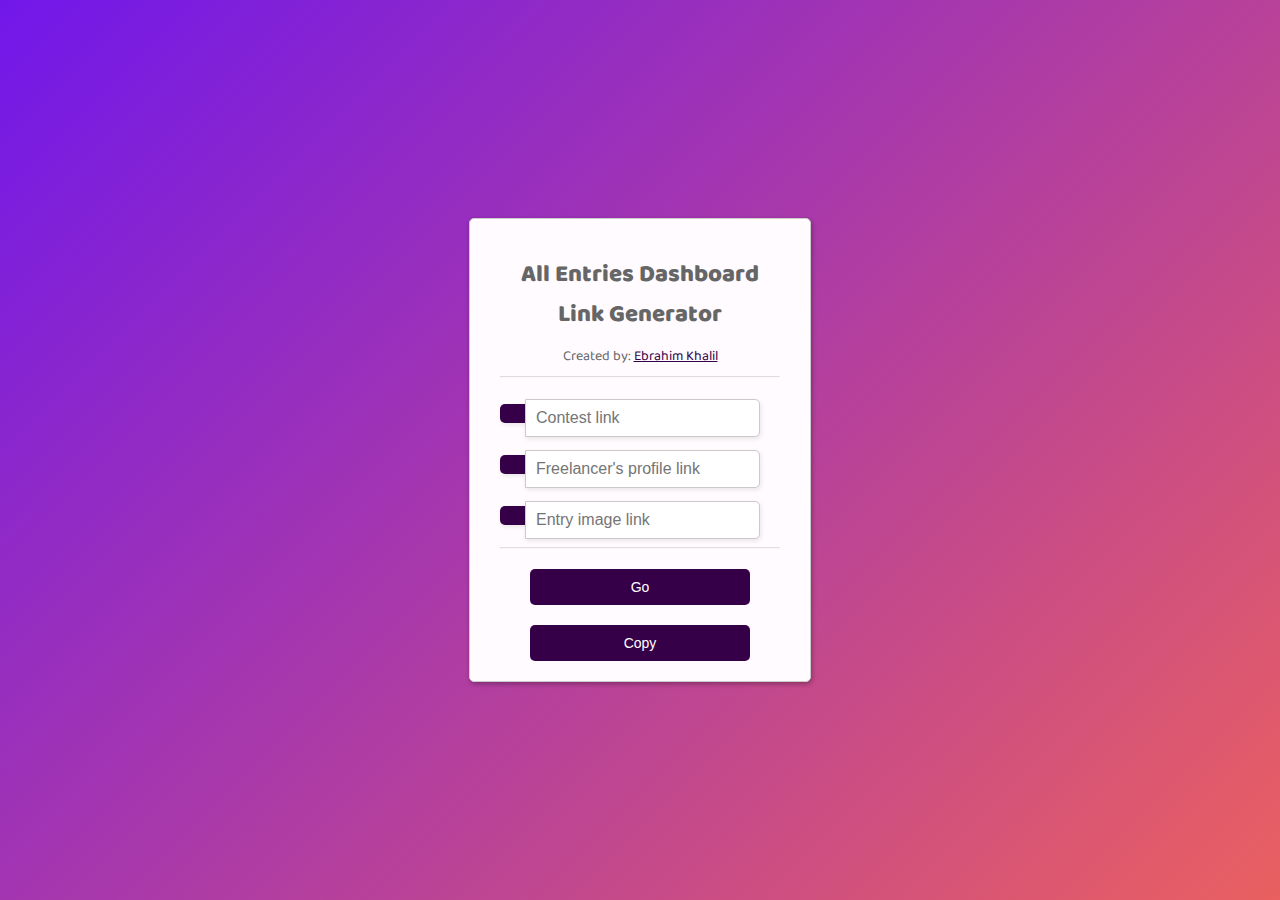
==== all-entries-dashboard/index.html @ 03f8cdd6 "Update index.html" ====
<!DOCTYPE html><html lang="en"><head><meta charset="UTF-8"><meta name="viewport" content="width=device-width,initial-scale=1,shrink-to-fit=no"><meta http-equiv="X-UA-Compatible" content="IE=edge"><title>Link Generator by Ebrahim Khalil</title><link rel="shortcut icon" type="image/x-icon" href="assets/favicon.ico"><link rel="stylesheet" href="https://use.fontawesome.com/releases/v5.4.1/css/all.css" integrity="sha384-5sAR7xN1Nv6T6+dT2mhtzEpVJvfS3NScPQTrOxhwjIuvcA67KV2R5Jz6kr4abQsz" crossorigin="anonymous"><link rel="stylesheet" href="https://fonticons-free-fonticons.netdna-ssl.com/kits/1ce05b4b/publications/122407/woff2.css" media="all"><link rel="stylesheet" href="assets/style.css"></head><body><div class="main-block"><h1>All Entries Dashboard<br>Link Generator</h1><p id="creator">Created by: <a href="https://www.facebook.com/ebrahim.fb">Ebrahim Khalil</a></p><div id="form"><hr><label id="icon" for="contest_link"><i class="fas fa-link"></i></label><input type="text" name="contest_link" id="contest_link" placeholder="Contest link" required><label id="icon" for="profile_link"><i class="fas fa-user"></i></label><input type="text" name="profile_link" id="profile_link" placeholder="Freelancer's profile link" required><label id="icon" for="image_link"><i class="fas fa-image"></i></label><input type="text" name="image_link" id="image_link" placeholder="Entry image link" required><hr><div class="btn-block"><button type="submit" id="go">Go</button><button type="button" id="copy" style="padding-top:10px;">Copy</button></div></div></div>
<script>

document.querySelector("#go").addEventListener("click",function(){
window.location.href=document.querySelector("#contest_link").value+"-by-"+document.querySelector("#profile_link").value.split("/")[4]+"-"+document.querySelector("#image_link").value.split("/")[5]+".html?ngsw-bypass=&w=f";
});
  
document.querySelector("#go").addEventListener("click",function(){
  navigator.clipboard.writeText(document.querySelector("#contest_link").value+"-by-"+document.querySelector("#profile_link").value.split("/")[4]+"-"+document.querySelector("#image_link").value.split("/")[5]+".html?ngsw-bypass=&w=f");
});

</script></body></html>
---- all-entries-dashboard/assets/style.css ----
@import url('https://fonts.googleapis.com/css2?family=Baloo+Da+2&display=swap');body{background:linear-gradient(135deg, #7117ea 0%,#ea6060 100%)}#icon,label{display:inline-block}#icon,button{background:#360049;color:#fff}#creator,#icon,.btn-block,h1{text-align:center}body,html{display:flex;justify-content:center;height:100%}body,div,form,input,p{padding:0;margin:0;outline:0;font-family: Arial,sans-serif;font-size:16px;color:#666}h1{margin-bottom:0}h1, #creator{font-family: 'Baloo Da 2',Arial, sans-serif}.main-block,button,h1{padding:10px 0}h1{font-size:24px;font-weight:900}p{font-size:14px}hr{color:#a9a9a9;opacity:.3}.main-block{max-width:340px;margin:auto;border-radius:5px;border:1px solid #ccc;box-shadow:1px 2px 5px rgba(0,0,0,.31);background:#fffbff}div{margin:0 30px}label#icon{margin:0;border-radius:5px 0 0 5px}label.radio{position:relative;padding-top:4px;margin-right:20px;text-indent:30px;overflow:visible;cursor:pointer}input[type=text]{width:calc(100% - 57px);height:36px;margin:13px 0 0 -5px;padding-left:10px;border-radius:0 5px 5px 0;border:1px solid #cbc9c9;box-shadow:1px 2px 5px rgba(0,0,0,.09);background:#fff}#icon{padding:9.3px 15px;box-shadow:1px 2px 5px rgba(0,0,0,.09)}.btn-block{margin-top:10px}button{width:100%;margin:10px auto;border-radius:5px;border:none;font-size:14px}button:hover{background:#57026C}a{color:#360049}
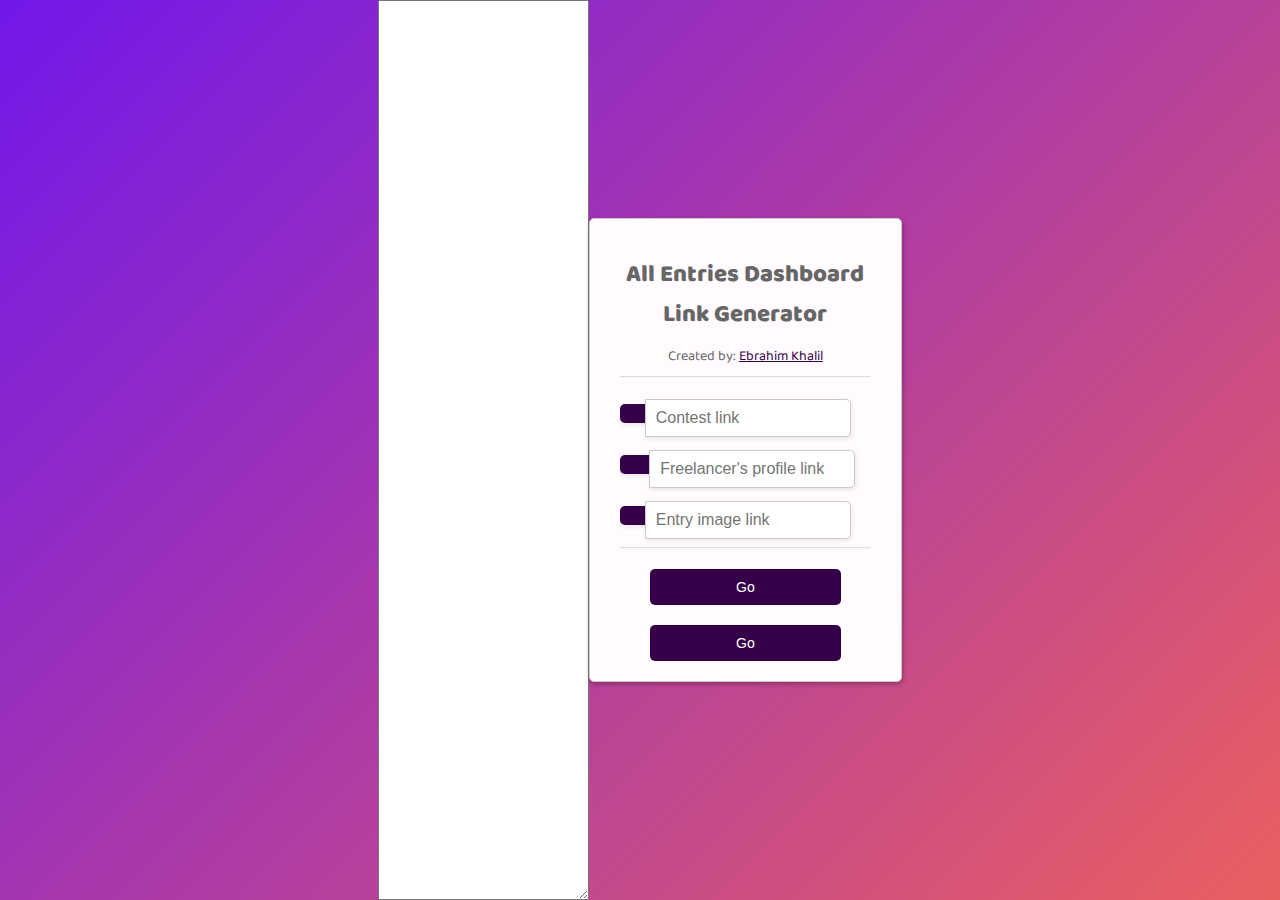
==== commit ca9bd5d9: "Update index.html" ====
--- a/all-entries-dashboard/index.html
+++ b/all-entries-dashboard/index.html
@@ -1,12 +1,54 @@
-<!DOCTYPE html><html lang="en"><head><meta charset="UTF-8"><meta name="viewport" content="width=device-width,initial-scale=1,shrink-to-fit=no"><meta http-equiv="X-UA-Compatible" content="IE=edge"><title>Link Generator by Ebrahim Khalil</title><link rel="shortcut icon" type="image/x-icon" href="assets/favicon.ico"><link rel="stylesheet" href="https://use.fontawesome.com/releases/v5.4.1/css/all.css" integrity="sha384-5sAR7xN1Nv6T6+dT2mhtzEpVJvfS3NScPQTrOxhwjIuvcA67KV2R5Jz6kr4abQsz" crossorigin="anonymous"><link rel="stylesheet" href="https://fonticons-free-fonticons.netdna-ssl.com/kits/1ce05b4b/publications/122407/woff2.css" media="all"><link rel="stylesheet" href="assets/style.css"></head><body><div class="main-block"><h1>All Entries Dashboard<br>Link Generator</h1><p id="creator">Created by: <a href="https://www.facebook.com/ebrahim.fb">Ebrahim Khalil</a></p><div id="form"><hr><label id="icon" for="contest_link"><i class="fas fa-link"></i></label><input type="text" name="contest_link" id="contest_link" placeholder="Contest link" required><label id="icon" for="profile_link"><i class="fas fa-user"></i></label><input type="text" name="profile_link" id="profile_link" placeholder="Freelancer's profile link" required><label id="icon" for="image_link"><i class="fas fa-image"></i></label><input type="text" name="image_link" id="image_link" placeholder="Entry image link" required><hr><div class="btn-block"><button type="submit" id="go">Go</button><button type="button" id="copy" style="padding-top:10px;">Copy</button></div></div></div>
-<script>
+<!DOCTYPE html>
+<html lang="en">
 
-document.querySelector("#go").addEventListener("click",function(){
-window.location.href=document.querySelector("#contest_link").value+"-by-"+document.querySelector("#profile_link").value.split("/")[4]+"-"+document.querySelector("#image_link").value.split("/")[5]+".html?ngsw-bypass=&w=f";
-});
-  
-document.querySelector("#go").addEventListener("click",function(){
-  navigator.clipboard.writeText(document.querySelector("#contest_link").value+"-by-"+document.querySelector("#profile_link").value.split("/")[4]+"-"+document.querySelector("#image_link").value.split("/")[5]+".html?ngsw-bypass=&w=f");
-});
+<head>
+    <meta charset="UTF-8">
+    <meta name="viewport" content="width=device-width,initial-scale=1,shrink-to-fit=no">
+    <meta http-equiv="X-UA-Compatible" content="IE=edge">
+    <title>Link Generator by Ebrahim Khalil</title>
+    <link rel="shortcut icon" type="image/x-icon" href="assets/favicon.ico">
+    <link rel="stylesheet" href="https://use.fontawesome.com/releases/v5.4.1/css/all.css" integrity="sha384-5sAR7xN1Nv6T6+dT2mhtzEpVJvfS3NScPQTrOxhwjIuvcA67KV2R5Jz6kr4abQsz" crossorigin="anonymous">
+    <link rel="stylesheet" href="https://fonticons-free-fonticons.netdna-ssl.com/kits/1ce05b4b/publications/122407/woff2.css" media="all">
+    <link rel="stylesheet" href="assets/style.css">
+</head>
 
-</script></body></html>
+<body>
+	<textarea id="draft" rows="4" style="width:100%;"></textarea>
+    <div class="main-block">
+        <h1>All Entries Dashboard<br>Link Generator</h1>
+        <p id="creator">Created by: <a href="https://www.facebook.com/ebrahim.fb">Ebrahim Khalil</a></p>
+        <div id="form">
+            <hr><label id="icon" for="contest_link"><i class="fas fa-link"></i></label><input type="text" name="contest_link" id="contest_link" placeholder="Contest link" required><label id="icon" for="profile_link"><i class="fas fa-user"></i></label>
+            <input
+                type="text" name="profile_link" id="profile_link" placeholder="Freelancer's profile link" required><label id="icon" for="image_link"><i class="fas fa-image"></i></label><input type="text" name="image_link" id="image_link" placeholder="Entry image link" required>
+                <hr>
+                <div class="btn-block"><button type="button" id="go">Go</button><button type="button" id="copy">Go</button></div>
+        </div>
+    </div>
+    <script>
+
+    	// selector
+    	e = selector => document.querySelector(selector);
+
+    	// go to all entries page
+        e("#go").addEventListener("click", function() {
+            window.location.href = e("#contest_link").value + "-by-" + e("#profile_link").value.split("/")[4] + "-" + e("#image_link").value.split("/")[5] + ".html?ngsw-bypass=&w=f";
+        });
+
+        // after clicking copy
+        e("#copy").addEventListener("click", function() {
+
+        	// copy link
+            let link = e("#contest_link").value + "-by-" + e("#profile_link").value.split("/")[4] + "-" + e("#image_link").value.split("/")[5] + ".html?ngsw-bypass=&w=f";
+            navigator.clipboard.writeText(link);
+
+            // show notification
+  			e("body").innerHTML = `<div id="custom_notification" style="position:fixed;top:0;left:0;padding:2rem;z-index:100;width:100%;text-align:center;background:#156767;color:#fff;">SVG is Successfully copied to clipboard....</div>`;
+			setTimeout(function(){e("#custom_notification").remove()}, 3000);
+
+        });
+
+    </script>
+</body>
+
+</html>
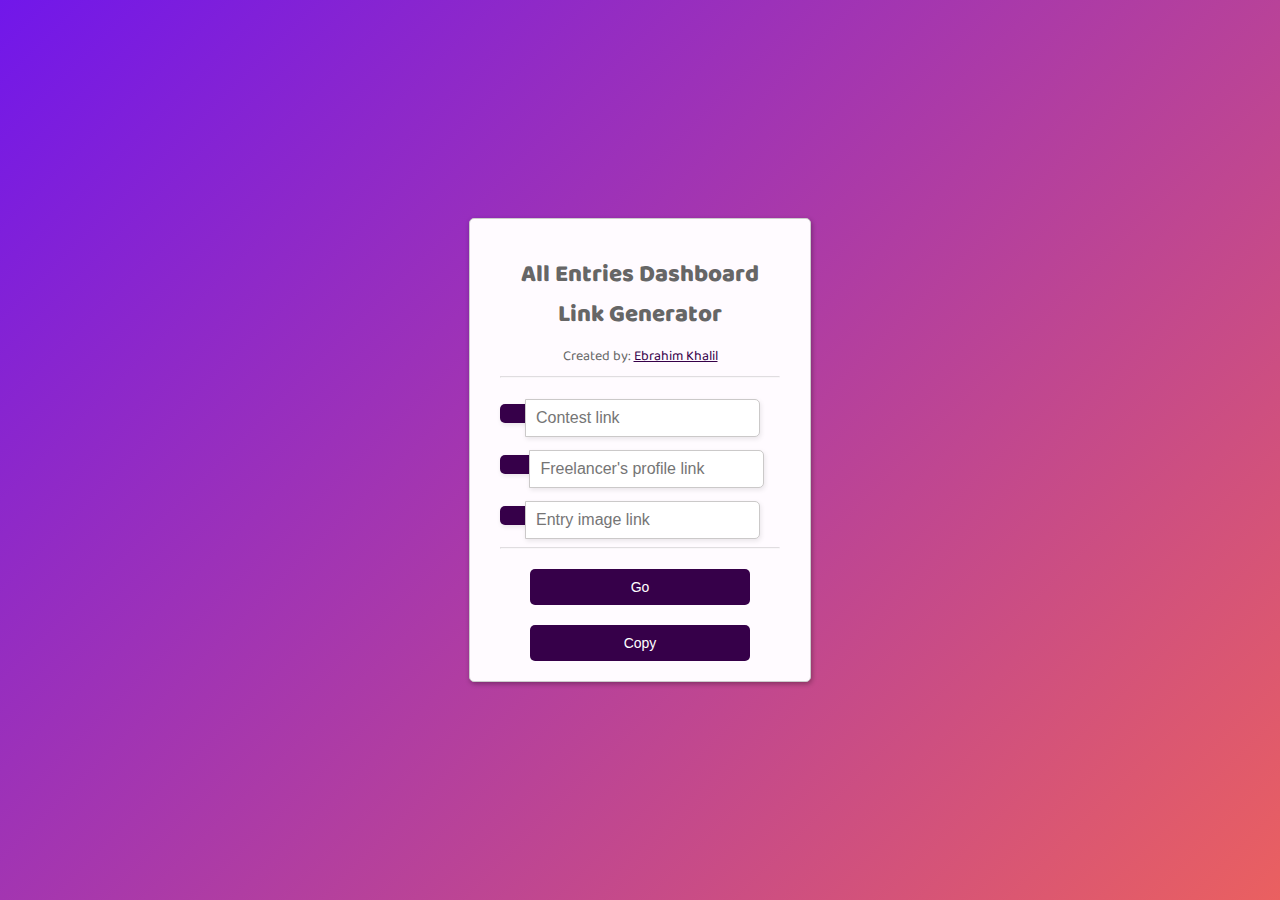
==== commit a4a86bac: "Update index.html" ====
--- a/all-entries-dashboard/index.html
+++ b/all-entries-dashboard/index.html
@@ -2,53 +2,52 @@
 <html lang="en">
 
 <head>
-    <meta charset="UTF-8">
-    <meta name="viewport" content="width=device-width,initial-scale=1,shrink-to-fit=no">
-    <meta http-equiv="X-UA-Compatible" content="IE=edge">
-    <title>Link Generator by Ebrahim Khalil</title>
-    <link rel="shortcut icon" type="image/x-icon" href="assets/favicon.ico">
-    <link rel="stylesheet" href="https://use.fontawesome.com/releases/v5.4.1/css/all.css" integrity="sha384-5sAR7xN1Nv6T6+dT2mhtzEpVJvfS3NScPQTrOxhwjIuvcA67KV2R5Jz6kr4abQsz" crossorigin="anonymous">
-    <link rel="stylesheet" href="https://fonticons-free-fonticons.netdna-ssl.com/kits/1ce05b4b/publications/122407/woff2.css" media="all">
-    <link rel="stylesheet" href="assets/style.css">
+	<meta charset="UTF-8">
+	<meta name="viewport" content="width=device-width,initial-scale=1,shrink-to-fit=no">
+	<meta http-equiv="X-UA-Compatible" content="IE=edge">
+	<title>Link Generator by Ebrahim Khalil</title>
+	<link rel="shortcut icon" type="image/x-icon" href="assets/favicon.ico">
+	<link rel="stylesheet" href="https://use.fontawesome.com/releases/v5.4.1/css/all.css" integrity="sha384-5sAR7xN1Nv6T6+dT2mhtzEpVJvfS3NScPQTrOxhwjIuvcA67KV2R5Jz6kr4abQsz" crossorigin="anonymous">
+	<link rel="stylesheet" href="https://fonticons-free-fonticons.netdna-ssl.com/kits/1ce05b4b/publications/122407/woff2.css" media="all">
+	<link rel="stylesheet" href="assets/style.css">
 </head>
 
 <body>
-	<textarea id="draft" rows="4" style="width:100%;"></textarea>
-    <div class="main-block">
-        <h1>All Entries Dashboard<br>Link Generator</h1>
-        <p id="creator">Created by: <a href="https://www.facebook.com/ebrahim.fb">Ebrahim Khalil</a></p>
-        <div id="form">
-            <hr><label id="icon" for="contest_link"><i class="fas fa-link"></i></label><input type="text" name="contest_link" id="contest_link" placeholder="Contest link" required><label id="icon" for="profile_link"><i class="fas fa-user"></i></label>
-            <input
-                type="text" name="profile_link" id="profile_link" placeholder="Freelancer's profile link" required><label id="icon" for="image_link"><i class="fas fa-image"></i></label><input type="text" name="image_link" id="image_link" placeholder="Entry image link" required>
-                <hr>
-                <div class="btn-block"><button type="button" id="go">Go</button><button type="button" id="copy">Go</button></div>
-        </div>
-    </div>
-    <script>
+	<div class="main-block">
+		<h1>All Entries Dashboard<br>Link Generator</h1>
+		<p id="creator">Created by: <a href="https://www.facebook.com/ebrahim.fb">Ebrahim Khalil</a></p>
+		<div id="form">
+			<hr><label id="icon" for="contest_link"><i class="fas fa-link"></i></label><input type="text" name="contest_link" id="contest_link" placeholder="Contest link" required><label id="icon" for="profile_link"><i class="fas fa-user"></i></label>
+			<input
+				type="text" name="profile_link" id="profile_link" placeholder="Freelancer's profile link" required><label id="icon" for="image_link"><i class="fas fa-image"></i></label><input type="text" name="image_link" id="image_link" placeholder="Entry image link" required>
+				<hr>
+				<div class="btn-block"><button type="button" id="go">Go</button><button type="button" id="copy">Copy</button></div>
+		</div>
+	</div>
+	<script>
 
-    	// selector
-    	e = selector => document.querySelector(selector);
+		// selector
+		e = selector => document.querySelector(selector);
 
-    	// go to all entries page
-        e("#go").addEventListener("click", function() {
-            window.location.href = e("#contest_link").value + "-by-" + e("#profile_link").value.split("/")[4] + "-" + e("#image_link").value.split("/")[5] + ".html?ngsw-bypass=&w=f";
-        });
+		// go to all entries page
+		e("#go").addEventListener("click", function() {
+			window.location.href = e("#contest_link").value + "-by-" + e("#profile_link").value.split("/")[4] + "-" + e("#image_link").value.split("/")[5] + ".html?ngsw-bypass=&w=f";
+		});
 
-        // after clicking copy
-        e("#copy").addEventListener("click", function() {
+		// after clicking copy
+		e("#copy").addEventListener("click", function() {
 
-        	// copy link
-            let link = e("#contest_link").value + "-by-" + e("#profile_link").value.split("/")[4] + "-" + e("#image_link").value.split("/")[5] + ".html?ngsw-bypass=&w=f";
-            navigator.clipboard.writeText(link);
+			// copy link
+			let link = e("#contest_link").value + "-by-" + e("#profile_link").value.split("/")[4] + "-" + e("#image_link").value.split("/")[5] + ".html?ngsw-bypass=&w=f";
+			navigator.clipboard.writeText(link);
 
-            // show notification
-  			e("body").innerHTML = `<div id="custom_notification" style="position:fixed;top:0;left:0;padding:2rem;z-index:100;width:100%;text-align:center;background:#156767;color:#fff;">SVG is Successfully copied to clipboard....</div>`;
+			// show notification
+  			e("body").innerHTML += `<div id="custom_notification" style="position:fixed;top:0;left:0;margin:0;padding:2rem;z-index:100;width:100%;text-align:center;background:#156767;color:#fff;">Successfully copied to clipboard....</div>`;
 			setTimeout(function(){e("#custom_notification").remove()}, 3000);
 
-        });
+		});
 
-    </script>
+	</script>
 </body>
 
 </html>
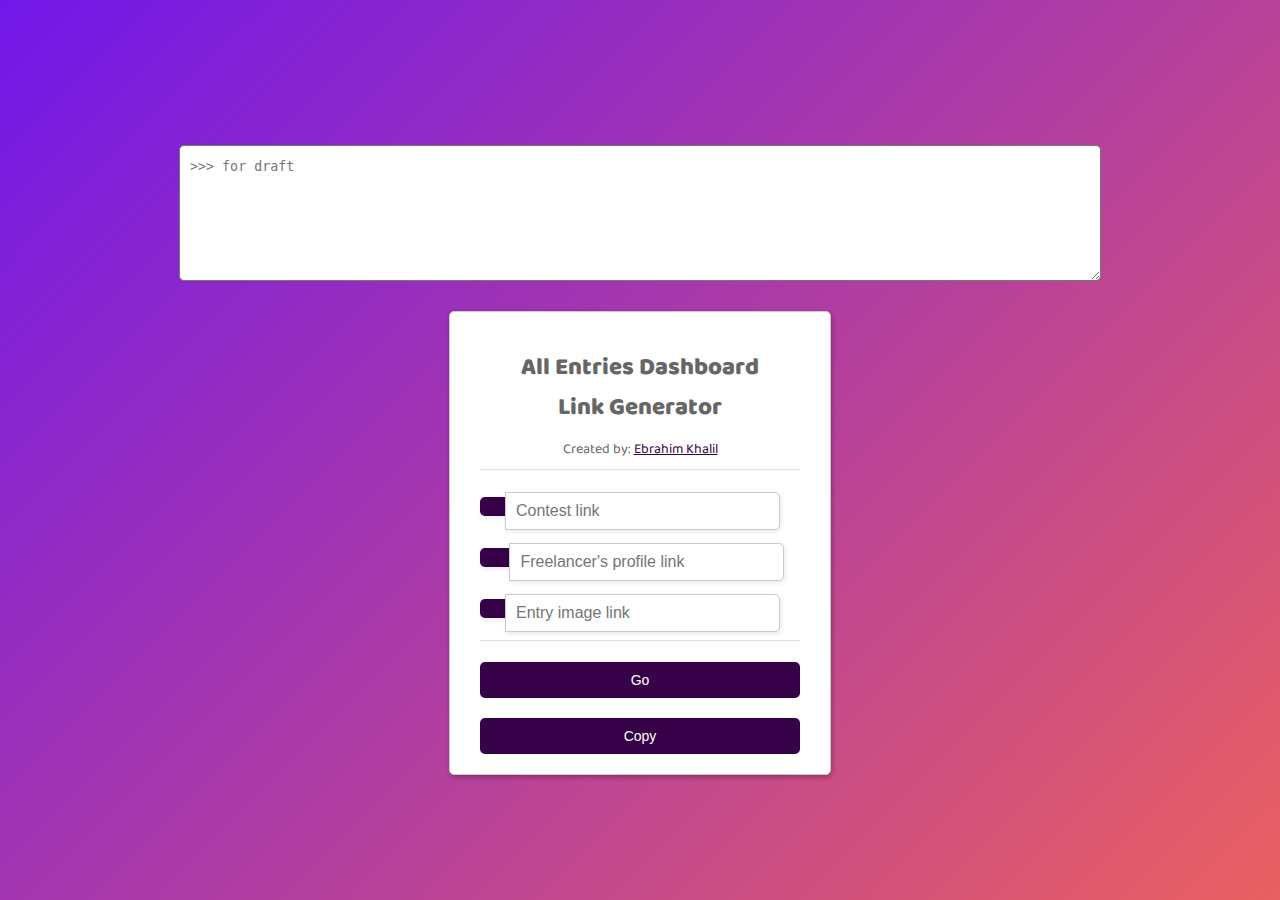
==== commit 7180f440: "Update index.html" ====
--- a/all-entries-dashboard/index.html
+++ b/all-entries-dashboard/index.html
@@ -2,52 +2,55 @@
 <html lang="en">
 
 <head>
-	<meta charset="UTF-8">
-	<meta name="viewport" content="width=device-width,initial-scale=1,shrink-to-fit=no">
-	<meta http-equiv="X-UA-Compatible" content="IE=edge">
-	<title>Link Generator by Ebrahim Khalil</title>
-	<link rel="shortcut icon" type="image/x-icon" href="assets/favicon.ico">
-	<link rel="stylesheet" href="https://use.fontawesome.com/releases/v5.4.1/css/all.css" integrity="sha384-5sAR7xN1Nv6T6+dT2mhtzEpVJvfS3NScPQTrOxhwjIuvcA67KV2R5Jz6kr4abQsz" crossorigin="anonymous">
-	<link rel="stylesheet" href="https://fonticons-free-fonticons.netdna-ssl.com/kits/1ce05b4b/publications/122407/woff2.css" media="all">
-	<link rel="stylesheet" href="assets/style.css">
+    <meta charset="UTF-8">
+    <meta name="viewport" content="width=device-width,initial-scale=1,shrink-to-fit=no">
+    <meta http-equiv="X-UA-Compatible" content="IE=edge">
+    <title>Link Generator by Ebrahim Khalil</title>
+    <link rel="shortcut icon" type="image/x-icon" href="assets/favicon.ico">
+    <link rel="stylesheet" href="https://use.fontawesome.com/releases/v5.4.1/css/all.css" integrity="sha384-5sAR7xN1Nv6T6+dT2mhtzEpVJvfS3NScPQTrOxhwjIuvcA67KV2R5Jz6kr4abQsz" crossorigin="anonymous">
+    <link rel="stylesheet" href="https://fonticons-free-fonticons.netdna-ssl.com/kits/1ce05b4b/publications/122407/woff2.css" media="all">
+    <link rel="stylesheet" href="assets/style.css">
 </head>
 
 <body>
-	<div class="main-block">
-		<h1>All Entries Dashboard<br>Link Generator</h1>
-		<p id="creator">Created by: <a href="https://www.facebook.com/ebrahim.fb">Ebrahim Khalil</a></p>
-		<div id="form">
-			<hr><label id="icon" for="contest_link"><i class="fas fa-link"></i></label><input type="text" name="contest_link" id="contest_link" placeholder="Contest link" required><label id="icon" for="profile_link"><i class="fas fa-user"></i></label>
-			<input
-				type="text" name="profile_link" id="profile_link" placeholder="Freelancer's profile link" required><label id="icon" for="image_link"><i class="fas fa-image"></i></label><input type="text" name="image_link" id="image_link" placeholder="Entry image link" required>
-				<hr>
-				<div class="btn-block"><button type="button" id="go">Go</button><button type="button" id="copy">Copy</button></div>
-		</div>
-	</div>
-	<script>
+    <div class="container">
+        <textarea rows="5" wrap = "off" id="draft" name="draft" placeholder=">>> for draft" spellcheck="false"></textarea>
+        <div class="main-block">
+            <h1>All Entries Dashboard<br>Link Generator</h1>
+            <p id="creator">Created by: <a href="https://www.facebook.com/ebrahim.fb">Ebrahim Khalil</a></p>
+            <div id="form">
+                <hr><label id="icon" for="contest_link"><i class="fas fa-link"></i></label><input type="text" name="contest_link" id="contest_link" placeholder="Contest link" required><label id="icon" for="profile_link"><i class="fas fa-user"></i></label>
+                <input
+                    type="text" name="profile_link" id="profile_link" placeholder="Freelancer's profile link" required><label id="icon" for="image_link"><i class="fas fa-image"></i></label><input type="text" name="image_link" id="image_link" placeholder="Entry image link" required>
+                    <hr>
+                    <div class="btn-block"><button type="button" id="go">Go</button><button type="button" id="copy">Copy</button></div>
+            </div>
+        </div>
+    </div>
+    <script>
 
-		// selector
-		e = selector => document.querySelector(selector);
+        // selector
+        e = selector => document.querySelector(selector);
 
-		// go to all entries page
-		e("#go").addEventListener("click", function() {
-			window.location.href = e("#contest_link").value + "-by-" + e("#profile_link").value.split("/")[4] + "-" + e("#image_link").value.split("/")[5] + ".html?ngsw-bypass=&w=f";
-		});
+        // go to all entries page
+        e("#go").addEventListener("click", function() {
+            window.location.href = e("#contest_link").value + "-by-" + e("#profile_link").value.split("/")[4] + "-" + e("#image_link").value.split("/")[5] + ".html?ngsw-bypass=&w=f";
+        });
 
-		// after clicking copy
-		e("#copy").addEventListener("click", function() {
+        // after clicking copy
+        e("#copy").addEventListener("click", function() {
 
-			// copy link
-			let link = e("#contest_link").value + "-by-" + e("#profile_link").value.split("/")[4] + "-" + e("#image_link").value.split("/")[5] + ".html?ngsw-bypass=&w=f";
-			navigator.clipboard.writeText(link);
+            // copy link
+            let link = e("#contest_link").value + "-by-" + e("#profile_link").value.split("/")[4] + "-" + e("#image_link").value.split("/")[5] + ".html?ngsw-bypass=&w=f";
+            navigator.clipboard.writeText(link);
 
-			// show notification
-  			e("body").innerHTML += `<div id="custom_notification" style="position:fixed;top:0;left:0;margin:0;padding:2rem;z-index:100;width:100%;text-align:center;background:#156767;color:#fff;">Successfully copied to clipboard....</div>`;
-			setTimeout(function(){e("#custom_notification").remove()}, 3000);
+            // show notification
+            e("body").innerHTML += `<div id="custom_notification" style="position:fixed;top:0;left:0;margin:0;padding:2rem;z-index:100;width:100%;text-align:center;background:#156767;color:#fff;">Successfully copied to clipboard....</div>`;
+            setTimeout(function(){e("#custom_notification").remove()}, 3000);
 
-		});
+        });
 
-	</script>
+    </script>
 </body>
 
 </html>
--- a/all-entries-dashboard/assets/style.css
+++ b/all-entries-dashboard/assets/style.css
@@ -1 +1,118 @@
-@import url('https://fonts.googleapis.com/css2?family=Baloo+Da+2&display=swap');body{background:linear-gradient(135deg, #7117ea 0%,#ea6060 100%)}#icon,label{display:inline-block}#icon,button{background:#360049;color:#fff}#creator,#icon,.btn-block,h1{text-align:center}body,html{display:flex;justify-content:center;height:100%}body,div,form,input,p{padding:0;margin:0;outline:0;font-family: Arial,sans-serif;font-size:16px;color:#666}h1{margin-bottom:0}h1, #creator{font-family: 'Baloo Da 2',Arial, sans-serif}.main-block,button,h1{padding:10px 0}h1{font-size:24px;font-weight:900}p{font-size:14px}hr{color:#a9a9a9;opacity:.3}.main-block{max-width:340px;margin:auto;border-radius:5px;border:1px solid #ccc;box-shadow:1px 2px 5px rgba(0,0,0,.31);background:#fffbff}div{margin:0 30px}label#icon{margin:0;border-radius:5px 0 0 5px}label.radio{position:relative;padding-top:4px;margin-right:20px;text-indent:30px;overflow:visible;cursor:pointer}input[type=text]{width:calc(100% - 57px);height:36px;margin:13px 0 0 -5px;padding-left:10px;border-radius:0 5px 5px 0;border:1px solid #cbc9c9;box-shadow:1px 2px 5px rgba(0,0,0,.09);background:#fff}#icon{padding:9.3px 15px;box-shadow:1px 2px 5px rgba(0,0,0,.09)}.btn-block{margin-top:10px}button{width:100%;margin:10px auto;border-radius:5px;border:none;font-size:14px}button:hover{background:#57026C}a{color:#360049}
+@import url("https://fonts.googleapis.com/css2?family=Baloo+Da+2&display=swap");
+html, body {
+    height: 100%;
+}
+body {
+    background: linear-gradient(135deg, #7117ea 0%, #ea6060 100%);
+}
+.container {
+    display: flex;
+    flex-direction: column;
+    justify-content: center;
+    align-items: center;
+    height: 100%;
+    margin: 0 30px;
+}
+textarea {
+    width: 100%;
+    max-width: 900px;
+    margin-top: 20px;
+    padding: 10px;
+    border-radius: 5px;
+    line-height: 1.7;
+}
+#form {
+    margin: 0 30px;
+}
+#icon,
+label {
+    display: inline-block;
+}
+#icon,
+button {
+    background: #360049;
+    color: #fff;
+}
+#creator,
+#icon,
+.btn-block,
+h1 {
+    text-align: center;
+}
+body,
+div,
+form,
+input,
+p {
+    padding: 0;
+    margin: 0;
+    outline: 0;
+    font-family: Arial, sans-serif;
+    font-size: 16px;
+    color: #666;
+}
+h1 {
+    margin-bottom: 0;
+}
+h1,
+#creator {
+    font-family: "Baloo Da 2", Arial, sans-serif;
+}
+.main-block,
+button,
+h1 {
+    padding: 10px 0;
+}
+h1 {
+    font-size: 24px;
+    font-weight: 900;
+}
+p {
+    font-size: 14px;
+}
+hr {
+    color: #a9a9a9;
+    opacity: 0.3;
+}
+.main-block {
+    max-width: 380px;
+    margin-top: 30px;
+    border-radius: 5px;
+    border: 1px solid #ccc;
+    box-shadow: 1px 2px 5px rgba(0, 0, 0, 0.31);
+    background: white;
+}
+label#icon {
+    margin: 0;
+    border-radius: 5px 0 0 5px;
+}
+input[type="text"] {
+    width: calc(100% - 57px);
+    height: 36px;
+    margin: 13px 0 0 -5px;
+    padding-left: 10px;
+    border-radius: 0 5px 5px 0;
+    border: 1px solid #cbc9c9;
+    box-shadow: 1px 2px 5px rgba(0, 0, 0, 0.09);
+    background: #fff;
+}
+#icon {
+    padding: 9.3px 15px;
+    box-shadow: 1px 2px 5px rgba(0, 0, 0, 0.09);
+}
+.btn-block {
+    margin-top: 10px;
+}
+button {
+    width: 100%;
+    margin: 10px auto;
+    border-radius: 5px;
+    border: none;
+    font-size: 14px;
+}
+button:hover {
+    background: #57026c;
+}
+a {
+    color: #360049;
+}
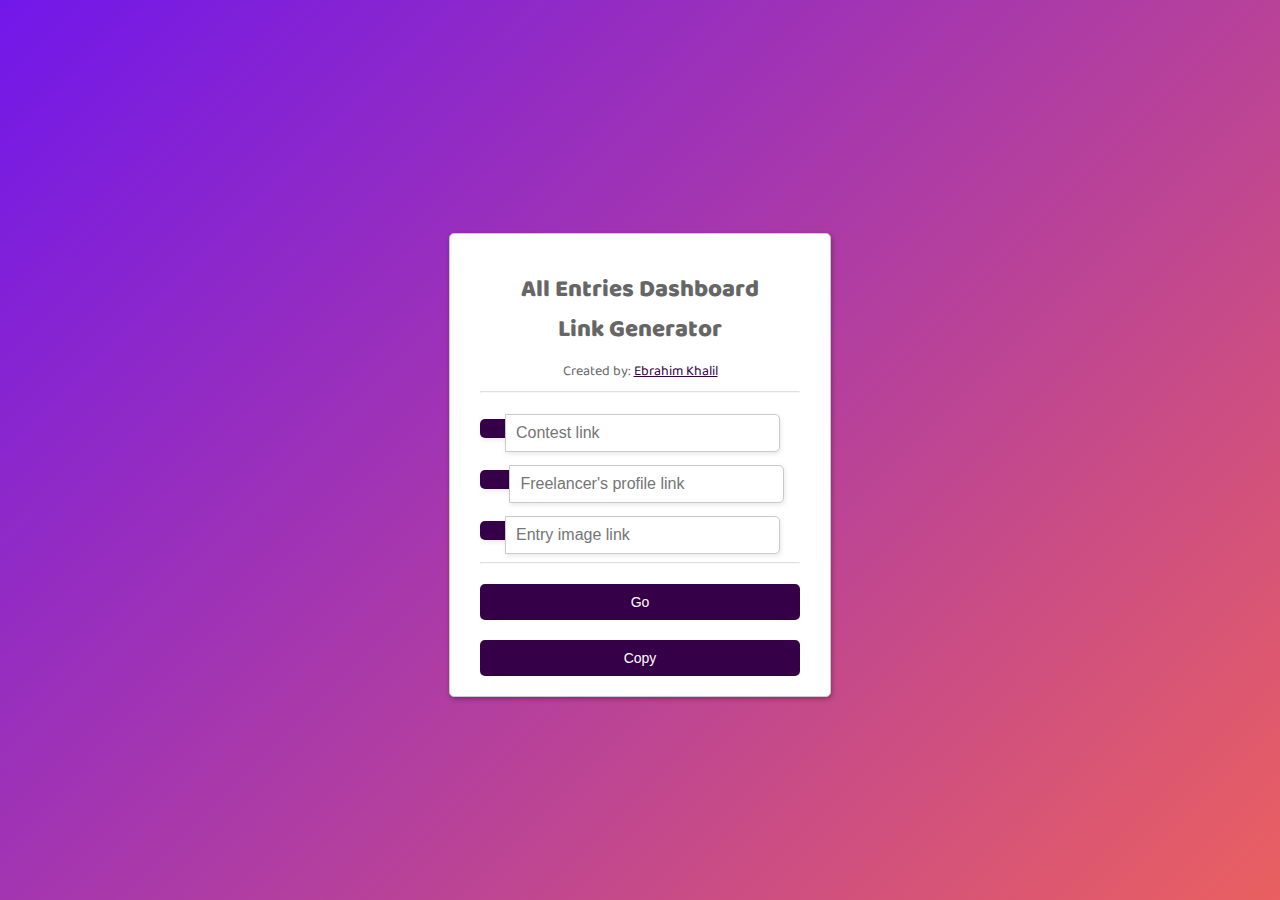
==== commit f4fd2b73: "Update index.html" ====
--- a/all-entries-dashboard/index.html
+++ b/all-entries-dashboard/index.html
@@ -14,7 +14,6 @@
 
 <body>
     <div class="container">
-        <textarea rows="5" wrap = "off" id="draft" name="draft" placeholder=">>> for draft" spellcheck="false"></textarea>
         <div class="main-block">
             <h1>All Entries Dashboard<br>Link Generator</h1>
             <p id="creator">Created by: <a href="https://www.facebook.com/ebrahim.fb">Ebrahim Khalil</a></p>
@@ -45,7 +44,7 @@
             navigator.clipboard.writeText(link);
 
             // show notification
-            e("body").innerHTML += `<div id="custom_notification" style="position:fixed;top:0;left:0;margin:0;padding:2rem;z-index:100;width:100%;text-align:center;background:#156767;color:#fff;">Successfully copied to clipboard....</div>`;
+            e("body").innerHTML += `<div id="custom_notification" style="position:fixed;top:0;left:0;margin:0;padding: 2rem 0;z-index:100;width:100%;text-align:center;background:#156767;color:#fff;">Successfully copied to clipboard....</div>`;
             setTimeout(function(){e("#custom_notification").remove()}, 3000);
 
         });
